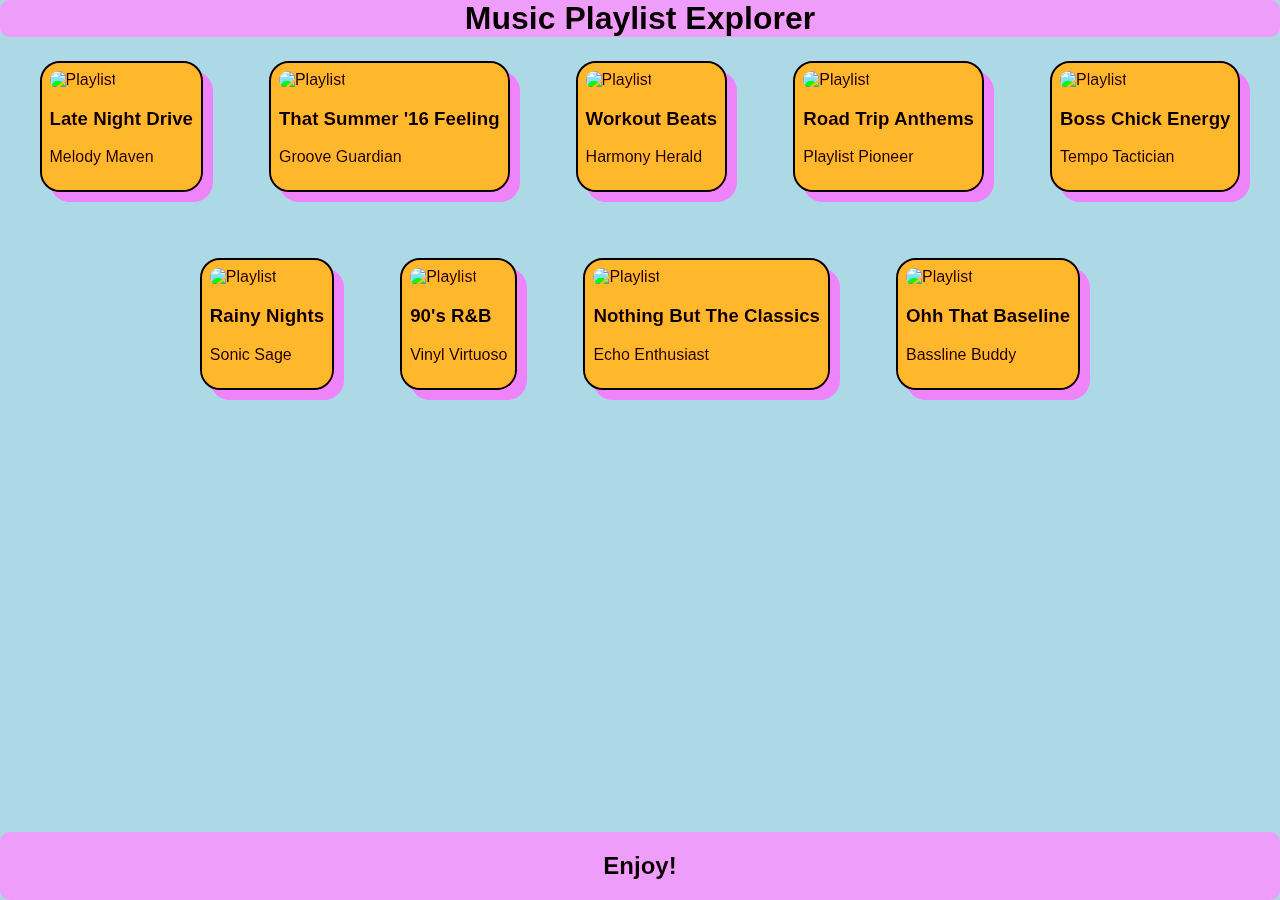
==== music-playlist-creator/index.html @ 2ce2985d "modals and auto population works!!!" ====
<!DOCTYPE html>
<html lang="en">
<head>
    <meta charset="UTF-8">
    <meta name="viewport" content="width=device-width, initial-scale=1.0">
    
    <title>Music Playlist Explorer</title>
    <link rel="icon" type="image/x-icon" href="/images/favicon.ico">
    
    <link rel="stylesheet" href="style.css">
</head>
<body>
    <header>
        <h1 id="title">Music Playlist Explorer</h1>
    </header>

    <main> 
        <div id="playlists">
            <!-- <div class="list" onclick="openModal({imageUrl: '/music-playlist-creator/assets/img/song.png', name: 'Playlist Title', creator: 'Creator Name'})">
                <img class="image" src="/music-playlist-creator/assets/img/playlist.png" alt="Playlist" width="200">
                <h3>Playlist Title</h3>
                <p>Creator Name</p>
            </div> -->
        </div>
    </main>

    <modal-overlay>
        <!-- Modal Structure -->
        <!-- <div id="songModal" class="modal">
            <div class="modal-content">
            <span class="close">&times;</span>
            <h1 id="festivalName"></h1>
            <img id="festivalImage" src="" alt="Festival Image">
            <p id="festivalDates"></p>
            <p id="festivalLocation"></p>
            <div id="artistLineup"></div>
            </div>
        </div> -->

        <div id="playlistModal" class="modal">
            <div class="modal-content">
                <span class="close">&times;</span>
                <div id="imageAndTitle">
                    <img id="playlistImage" src="" alt="Playlist Image">
                    <div id="titleAndCreator">
                        <h1 id="playlistName"></h1>
                        <p id="creator"></p>
                    </div>
                </div>
                <div id="songSection">
                    <div class="song">
                        <p>Song 1</p>
                        <p>Song 2</p>
                    </div>
                </div>
            </div>
        </div>
        
    </modal-overlay>

    <footer>
        <h2 id="foot">Enjoy!</h2>
    </footer>

    <script src="data/data.js"></script>
    <script src="script.js"></script>
</body>
</html>
---- music-playlist-creator/style.css ----
body {
    /* font-family: 'Arial', sans-serif; */
    min-height: 100vh;
    display: flex;
    flex-direction: column;

    font-family: 'Coda Caption', sans-serif;
    margin: 0;
    padding: 0;
    background-color: rgb(173, 216, 230);
    /* background: linear-gradient(to right, lightblue, rgb(249, 249, 254)); */
}

header {
    /* background-color: rgb(218, 218, 218); */
    background-color: rgb(230, 173, 216, 0.8);
    opacity: 50;
    text-align: center;
    margin-bottom: 1em;
    border-radius: 10px;
    filter: saturate(3);
}

#title{
    margin: 0;
}

#playlists{
    display: flex;
    flex-wrap: wrap;
    justify-content: center;
    gap: 50px;
    margin-bottom: 1.2em;
}

.list{
    transition: all 0.5s ease;
    margin: 0.5em;
    padding: 0.5em;
    /* border-radius: 12px 12px 8px 8px; */
    border-radius: 20px;
    border-width: 2px;
    border-color: black;
    border-style: solid;
    background-color: rgb(230, 201, 173);
    filter: saturate(5);
    box-shadow: 10px 10px rgb(230, 173, 216, 0.8);
}

.list:hover{
    transition: all 0.5s ease;
    background-color: rgb(216, 230, 173);
    transform: translate3d(0, -2px, 0) scale(1.1);
    box-shadow: 10px 10px rgb(240, 226, 123);
    /* color: white; */
}

.image{
    margin: auto;
    border-radius: 20px;
}

.space-evenly { 
    justify-content: space-evenly; 
}

/* CSS for Modal */
.modal {
    display: none; /* Hidden by default */
    position: fixed; /* Stay in place */
    z-index: 1; /* Sit on top */
    left: 0;
    top: 0;
    width: 100%; /* Full width */
    height: 100%; /* Full height */
    overflow: auto; /* Enable scroll if needed */
    background-color: rgba(0,0,0,0.4); /* Black w/ opacity */
}
.modal-content {
    /* background-color: #fefefe; */
    background-color: rgb(230, 173, 216);
    filter: saturate(2);
    margin: 15% auto; /* 15% from the top and centered */
    padding: 20px;
    border: 1px solid #888;
    border-radius: 20px;
    width: 80%; /* Could be more or less, depending on screen size */
}
.close {
    /* color: #aaa; */
    color: white;
    float: right;
    font-size: 28px;
    font-weight: bold;
}
.close:hover,
.close:focus {
    color: black;
    text-decoration: none;
    cursor: pointer;
}

#imageAndTitle{
    display: flex;
}

#titleAndCreator{
    margin-left: 2em;
}

#playlistImage{
    width: 10em;
    height: 8em;
}

footer {
    /* background-color: rgb(218, 218, 218); */
    background-color: rgb(230, 173, 216, 0.8);
    text-align: center;
    /* margin-bottom: 1em; */
    filter: saturate(3);

    margin-top: auto;
    /* margin-bottom: 0; */
    border-radius: 10px;
}
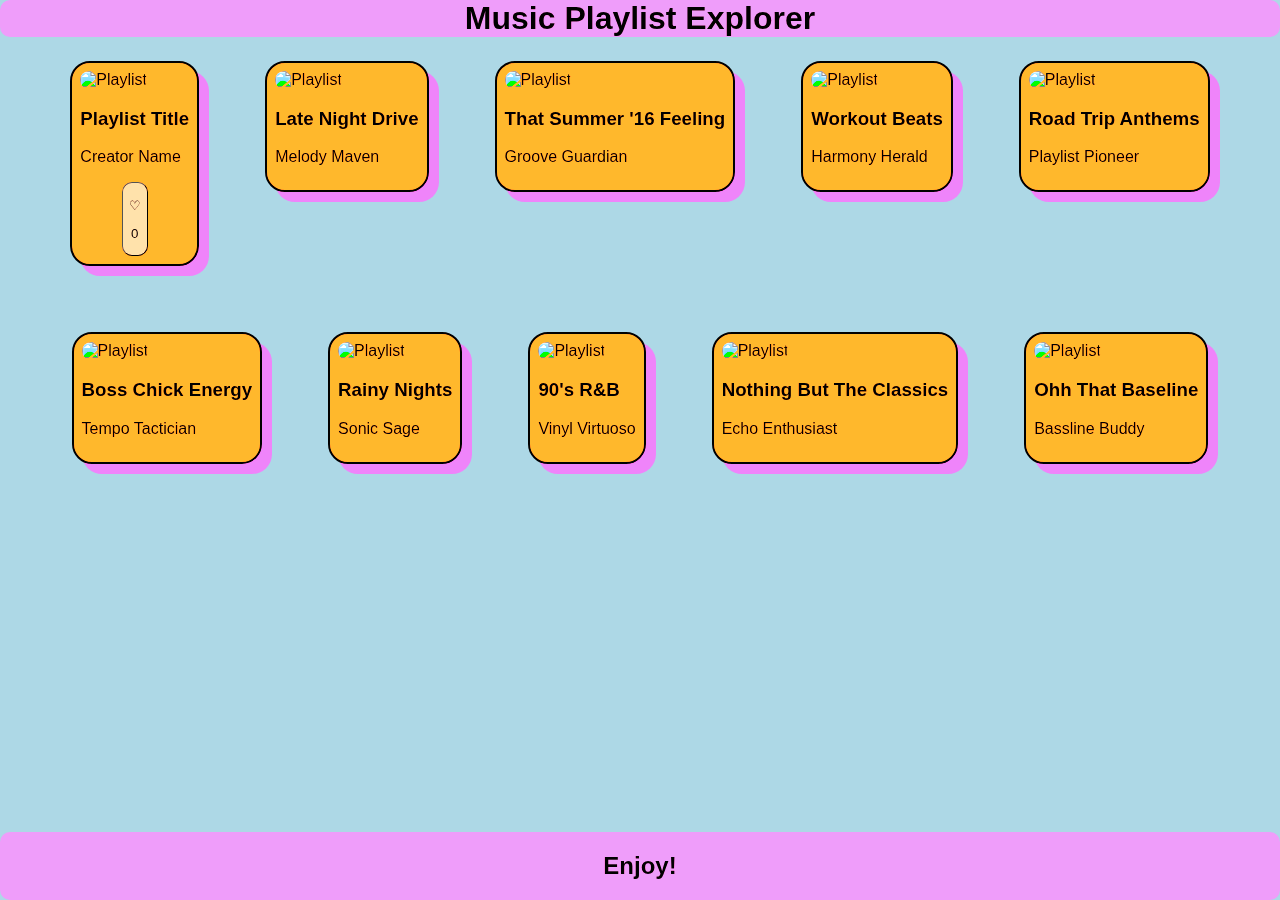
==== commit 5e6b4053: "adding like, buggy" ====
--- a/music-playlist-creator/index.html
+++ b/music-playlist-creator/index.html
@@ -16,27 +16,22 @@
 
     <main> 
         <div id="playlists">
-            <!-- <div class="list" onclick="openModal({imageUrl: '/music-playlist-creator/assets/img/song.png', name: 'Playlist Title', creator: 'Creator Name'})">
+            <div class="list" onclick="openModal({imageUrl: '/music-playlist-creator/assets/img/song.png', name: 'Playlist Title', creator: 'Creator Name'})">
                 <img class="image" src="/music-playlist-creator/assets/img/playlist.png" alt="Playlist" width="200">
                 <h3>Playlist Title</h3>
                 <p>Creator Name</p>
-            </div> -->
+                <div id="likeSection">
+                    <button id="likeButton">
+                        <p id="like">♡</p>
+                        <p id="likeCount">0</p>
+                    </button>
+                </div>
+            </div>
         </div>
     </main>
 
     <modal-overlay>
         <!-- Modal Structure -->
-        <!-- <div id="songModal" class="modal">
-            <div class="modal-content">
-            <span class="close">&times;</span>
-            <h1 id="festivalName"></h1>
-            <img id="festivalImage" src="" alt="Festival Image">
-            <p id="festivalDates"></p>
-            <p id="festivalLocation"></p>
-            <div id="artistLineup"></div>
-            </div>
-        </div> -->
-
         <div id="playlistModal" class="modal">
             <div class="modal-content">
                 <span class="close">&times;</span>
@@ -48,10 +43,15 @@
                     </div>
                 </div>
                 <div id="songSection">
-                    <div class="song">
-                        <p>Song 1</p>
-                        <p>Song 2</p>
-                    </div>
+                    <!-- <div id="song">
+                        <img id="songImage" src="/music-playlist-creator/assets/img/song.png" alt="Song Image">
+                        <div id="songDetails">
+                            <h4 id="songName">Childs Play</h1>
+                            <p id="artist">Drake</p>
+                            <p id="album">Views</p>
+                        </div>
+                        <p id="duration">4:00</p>
+                    </div> -->
                 </div>
             </div>
         </div>
--- a/music-playlist-creator/style.css
+++ b/music-playlist-creator/style.css
@@ -54,6 +54,27 @@
     box-shadow: 10px 10px rgb(240, 226, 123);
     /* color: white; */
 }
+
+#likeSection{
+    text-align: center;
+}
+
+#likeButton{
+    border-width: 1px;
+    border-color: black;
+    border-radius: 10px;
+    background-color: rgba(255, 255, 255, 0.6);
+}
+
+#likeButton:hover{
+    border-width: 1px;
+    border-color: white;
+    border-radius: 10px;
+    color: white;
+    background-color: black;
+}
+
+
 
 .image{
     margin: auto;
@@ -88,6 +109,7 @@
 }
 .close {
     /* color: #aaa; */
+    transition: all 0.5s ease;
     color: white;
     float: right;
     font-size: 28px;
@@ -95,9 +117,11 @@
 }
 .close:hover,
 .close:focus {
+    transition: all 0.5s ease;
     color: black;
     text-decoration: none;
     cursor: pointer;
+    transform: translate3d(0, -2px, 0) scale(1.3);
 }
 
 #imageAndTitle{
@@ -111,6 +135,61 @@
 #playlistImage{
     width: 10em;
     height: 8em;
+    border-radius: 10px;
+}
+
+#songSection{
+    margin-top: 1em;
+}
+
+#song{ 
+    /* width: 100%; */
+    transition: all 0.5s ease;
+    display: flex;
+    background-color: rgba(225, 225, 225, 0.8);
+    border-radius: 10px;
+    padding-left: 5px;
+    padding-top: 10px;
+    padding: 10px 5px 10px 5px;
+    margin-bottom: 0.5em;
+}
+
+#song:hover{
+    transition: all 0.5s ease;
+    background-color: rgb(225, 225, 225);
+    transform: translate3d(0, -2px, 0) scale(1.03);
+}
+
+#songImage{
+    width: 4em;
+    height: 3em;
+}
+
+#songDetails{
+    margin-left: 1em;
+}
+
+
+#songName{
+    font-size: 0.8em;
+    margin-bottom: 0;
+    margin-top: auto;
+}
+
+#artist{
+    margin-top: 0.4em;
+    margin-bottom: 0;
+    font-size: 0.6em;
+}
+
+#album{
+    margin-top: 0.4em;
+    font-size: 0.6em;
+}
+
+#duration{
+    margin-left: auto;
+    text-align: right;
 }
 
 footer {
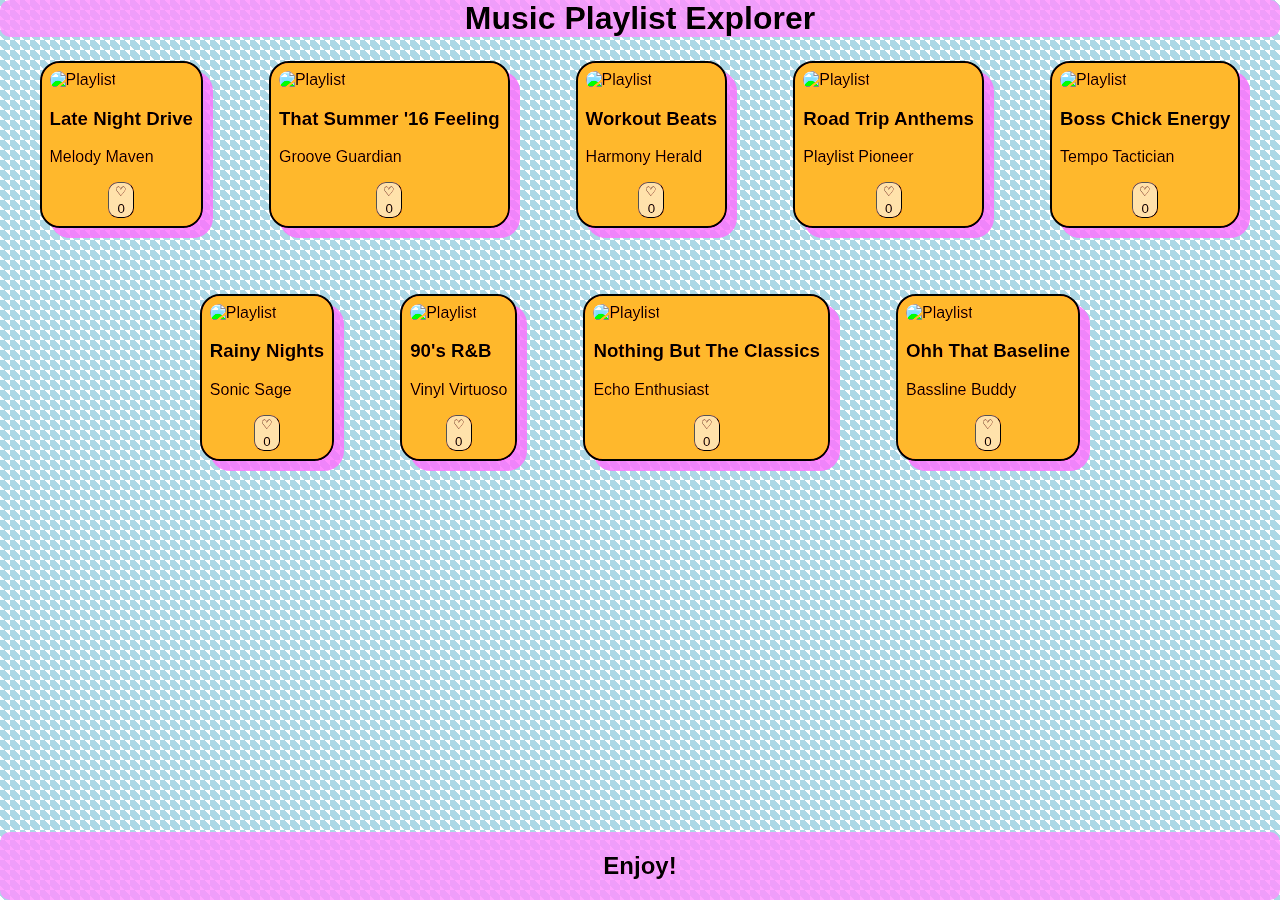
==== commit 5145d8e9: "like button doesn't open up modal and added cool pixel-like background" ====
--- a/music-playlist-creator/index.html
+++ b/music-playlist-creator/index.html
@@ -16,7 +16,7 @@
 
     <main> 
         <div id="playlists">
-            <div class="list" onclick="openModal({imageUrl: '/music-playlist-creator/assets/img/song.png', name: 'Playlist Title', creator: 'Creator Name'})">
+            <!-- <div class="list" onclick="openModal({imageUrl: '/music-playlist-creator/assets/img/song.png', name: 'Playlist Title', creator: 'Creator Name'})">
                 <img class="image" src="/music-playlist-creator/assets/img/playlist.png" alt="Playlist" width="200">
                 <h3>Playlist Title</h3>
                 <p>Creator Name</p>
@@ -26,7 +26,7 @@
                         <p id="likeCount">0</p>
                     </button>
                 </div>
-            </div>
+            </div> -->
         </div>
     </main>
 
--- a/music-playlist-creator/style.css
+++ b/music-playlist-creator/style.css
@@ -8,6 +8,10 @@
     margin: 0;
     padding: 0;
     background-color: rgb(173, 216, 230);
+    background-image: linear-gradient(45deg, white 25%, transparent 25%, transparent 75%, white 75%, white), 
+        linear-gradient(45deg, white 25%, transparent 25%, transparent 75%, white 75%, white);
+    background-size:10px 10px;
+    background-position: 0 0, 50px 50px;
     /* background: linear-gradient(to right, lightblue, rgb(249, 249, 254)); */
 }
 
@@ -72,9 +76,18 @@
     border-radius: 10px;
     color: white;
     background-color: black;
-}
-
-
+    font-size: small;
+}
+
+#like{
+    margin-top: 0;
+    margin-bottom: 0;
+}
+
+#likeCount{
+    margin-bottom: 0;
+    margin-top: 0.1em;
+}
 
 .image{
     margin: auto;
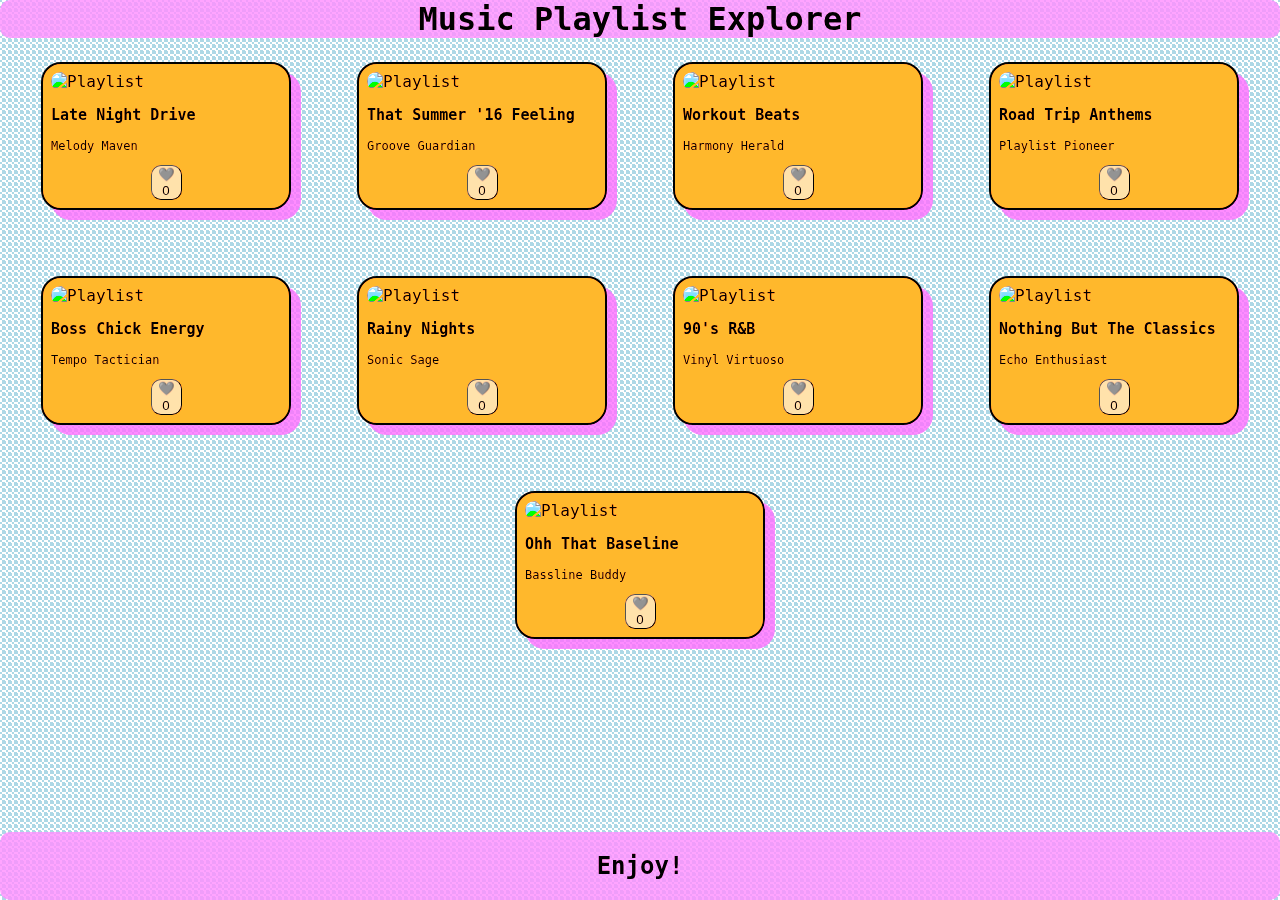
==== commit aeac622b: "shuffle works now!" ====
--- a/music-playlist-creator/index.html
+++ b/music-playlist-creator/index.html
@@ -16,14 +16,14 @@
 
     <main> 
         <div id="playlists">
-            <!-- <div class="list" onclick="openModal({imageUrl: '/music-playlist-creator/assets/img/song.png', name: 'Playlist Title', creator: 'Creator Name'})">
-                <img class="image" src="/music-playlist-creator/assets/img/playlist.png" alt="Playlist" width="200">
-                <h3>Playlist Title</h3>
-                <p>Creator Name</p>
+            <!-- <div class="list">
+                <img class="image" src="/music-playlist-creator/assets/img/playlist.png" alt="Playlist">
+                <h3 id="playlistTitle">Playlist Title</h3>
+                <p id="creatorName">Creator</p>
                 <div id="likeSection">
-                    <button id="likeButton">
-                        <p id="like">♡</p>
-                        <p id="likeCount">0</p>
+                    <button class="likeButton">
+                            <p class="like">🩶</p>
+                            <p class="likeCount">0</p>
                     </button>
                 </div>
             </div> -->
@@ -41,6 +41,11 @@
                         <h1 id="playlistName"></h1>
                         <p id="creator"></p>
                     </div>
+                </div>
+                <div id="buttonSection">
+                    <!-- <button class="shuffle">
+                        <p>Shuffle</p>
+                    </button> -->
                 </div>
                 <div id="songSection">
                     <!-- <div id="song">
--- a/music-playlist-creator/style.css
+++ b/music-playlist-creator/style.css
@@ -4,13 +4,14 @@
     display: flex;
     flex-direction: column;
 
-    font-family: 'Coda Caption', sans-serif;
+    /* font-family: 'Coda Caption', sans-serif; */
+    font-family: 'Lucida Console', monospace;
     margin: 0;
     padding: 0;
     background-color: rgb(173, 216, 230);
     background-image: linear-gradient(45deg, white 25%, transparent 25%, transparent 75%, white 75%, white), 
         linear-gradient(45deg, white 25%, transparent 25%, transparent 75%, white 75%, white);
-    background-size:10px 10px;
+    background-size:6px 6px;
     background-position: 0 0, 50px 50px;
     /* background: linear-gradient(to right, lightblue, rgb(249, 249, 254)); */
 }
@@ -34,11 +35,11 @@
     flex-wrap: wrap;
     justify-content: center;
     gap: 50px;
-    margin-bottom: 1.2em;
+    margin-bottom: 1.5em;
 }
 
 .list{
-    transition: all 0.5s ease;
+    transition: all 0.3s ease;
     margin: 0.5em;
     padding: 0.5em;
     /* border-radius: 12px 12px 8px 8px; */
@@ -49,28 +50,37 @@
     background-color: rgb(230, 201, 173);
     filter: saturate(5);
     box-shadow: 10px 10px rgb(230, 173, 216, 0.8);
+    width: 230px;
 }
 
 .list:hover{
-    transition: all 0.5s ease;
+    transition: all 0.3s ease;
     background-color: rgb(216, 230, 173);
-    transform: translate3d(0, -2px, 0) scale(1.1);
+    transform: translate3d(0, -2px, 0) scale(1.06);
     box-shadow: 10px 10px rgb(240, 226, 123);
     /* color: white; */
 }
 
+#playlistTitle{
+    font-size: 15px;
+}
+
+#creatorName{
+    font-size: 12px;
+}
+
 #likeSection{
     text-align: center;
 }
 
-#likeButton{
+.likeButton{
     border-width: 1px;
     border-color: black;
     border-radius: 10px;
     background-color: rgba(255, 255, 255, 0.6);
 }
 
-#likeButton:hover{
+.likeButton:hover{
     border-width: 1px;
     border-color: white;
     border-radius: 10px;
@@ -79,12 +89,17 @@
     font-size: small;
 }
 
-#like{
+.likeButton:active{
+    /* transition: all 1s ease; */
+    transform: translateY(-3px);
+}
+
+.like{
     margin-top: 0;
     margin-bottom: 0;
 }
 
-#likeCount{
+.likeCount{
     margin-bottom: 0;
     margin-top: 0.1em;
 }
@@ -92,6 +107,7 @@
 .image{
     margin: auto;
     border-radius: 20px;
+    width: 100%;
 }
 
 .space-evenly { 
@@ -108,11 +124,11 @@
     width: 100%; /* Full width */
     height: 100%; /* Full height */
     overflow: auto; /* Enable scroll if needed */
-    background-color: rgba(0,0,0,0.4); /* Black w/ opacity */
+    background-color: rgba(0,0,0,0.7); /* Black w/ opacity */
 }
 .modal-content {
-    /* background-color: #fefefe; */
-    background-color: rgb(230, 173, 216);
+    /* background-color: rgb(230, 173, 216); */
+    background-color: rgb(137, 111, 149);
     filter: saturate(2);
     margin: 15% auto; /* 15% from the top and centered */
     padding: 20px;
@@ -130,7 +146,7 @@
 }
 .close:hover,
 .close:focus {
-    transition: all 0.5s ease;
+    transition: all 0.3s ease;
     color: black;
     text-decoration: none;
     cursor: pointer;
@@ -151,13 +167,32 @@
     border-radius: 10px;
 }
 
+.shuffle{
+    transition: all 0.3s ease;
+    border-radius: 10px;
+    border-width: 0;
+    width: 10em;
+    justify-content: center;
+    margin-top: 1em;
+    background-color: rgba(173, 216, 230, 0.7);
+    /* background-color: rgb(240, 226, 123, 0.7); */
+
+}
+
+.shuffle:hover{
+    transition: all 0.3s ease;
+    background-color: rgb(173, 216, 230, 0.9);
+    /* background-color: rgb(240, 226, 123, 0.9); */
+    transform: translate3d(0, -2px, 0) scale(1.03);
+}
+
 #songSection{
     margin-top: 1em;
 }
 
 #song{ 
     /* width: 100%; */
-    transition: all 0.5s ease;
+    transition: all 0.3s ease;
     display: flex;
     background-color: rgba(225, 225, 225, 0.8);
     border-radius: 10px;
@@ -168,7 +203,7 @@
 }
 
 #song:hover{
-    transition: all 0.5s ease;
+    transition: all 0.3s ease;
     background-color: rgb(225, 225, 225);
     transform: translate3d(0, -2px, 0) scale(1.03);
 }
@@ -186,7 +221,7 @@
 #songName{
     font-size: 0.8em;
     margin-bottom: 0;
-    margin-top: auto;
+    margin-top: 0.1em;
 }
 
 #artist{
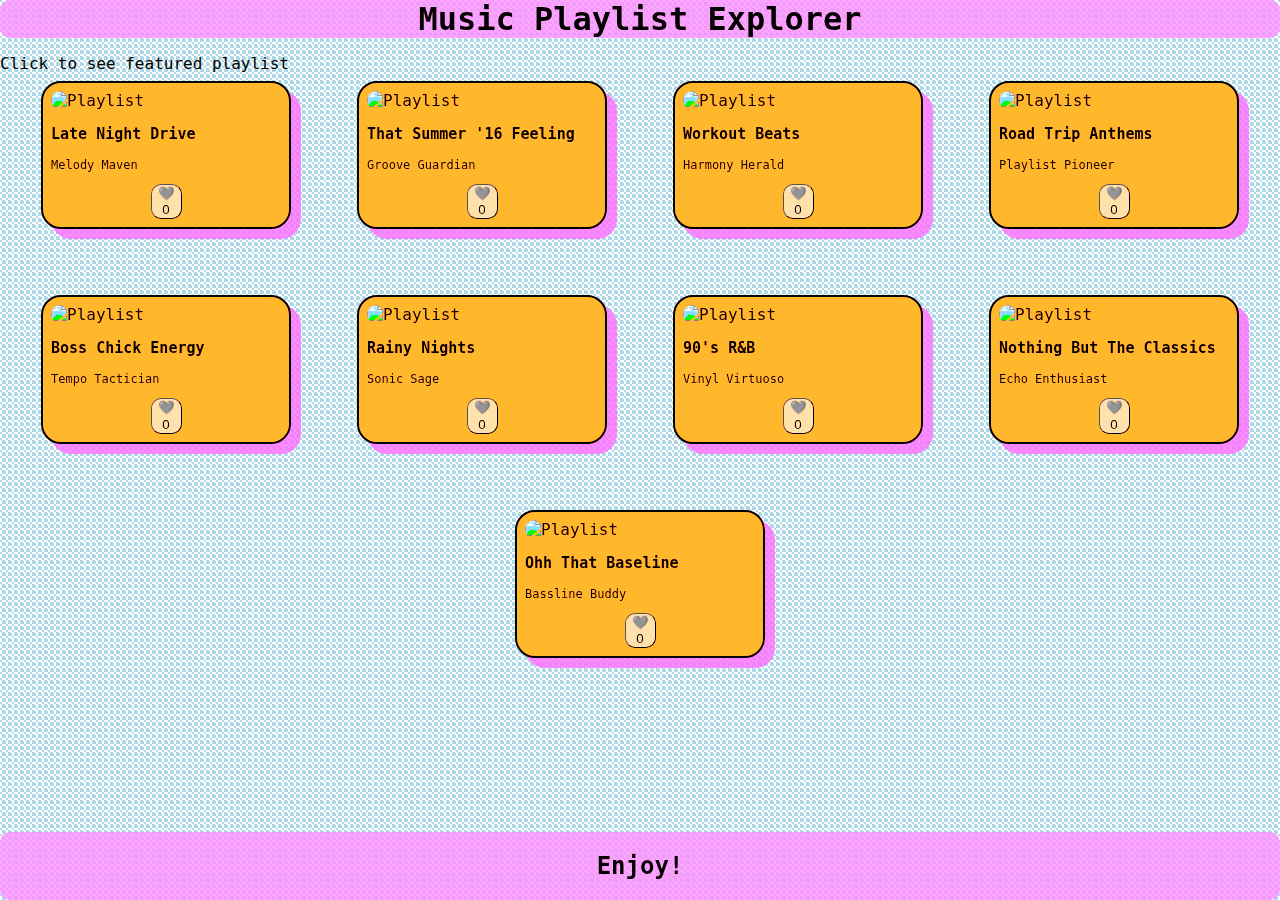
==== commit 7d5c86d4: "linked index to featured but css won't show up" ====
--- a/music-playlist-creator/index.html
+++ b/music-playlist-creator/index.html
@@ -15,6 +15,9 @@
     </header>
 
     <main> 
+        <div class="transitionButton">
+            <a id="featuredLink" href="/music-playlist-creator/data/featured.html"> Click to see featured playlist</a>
+        </div>
         <div id="playlists">
             <!-- <div class="list">
                 <img class="image" src="/music-playlist-creator/assets/img/playlist.png" alt="Playlist">
--- a/music-playlist-creator/style.css
+++ b/music-playlist-creator/style.css
@@ -25,6 +25,14 @@
     border-radius: 10px;
     filter: saturate(3);
 }
+
+#featuredLink{
+    color: inherit;
+    text-decoration: inherit;
+    font-family: 'Lucida Console', monospace;
+    margin: auto;
+}
+
 
 #title{
     margin: 0;
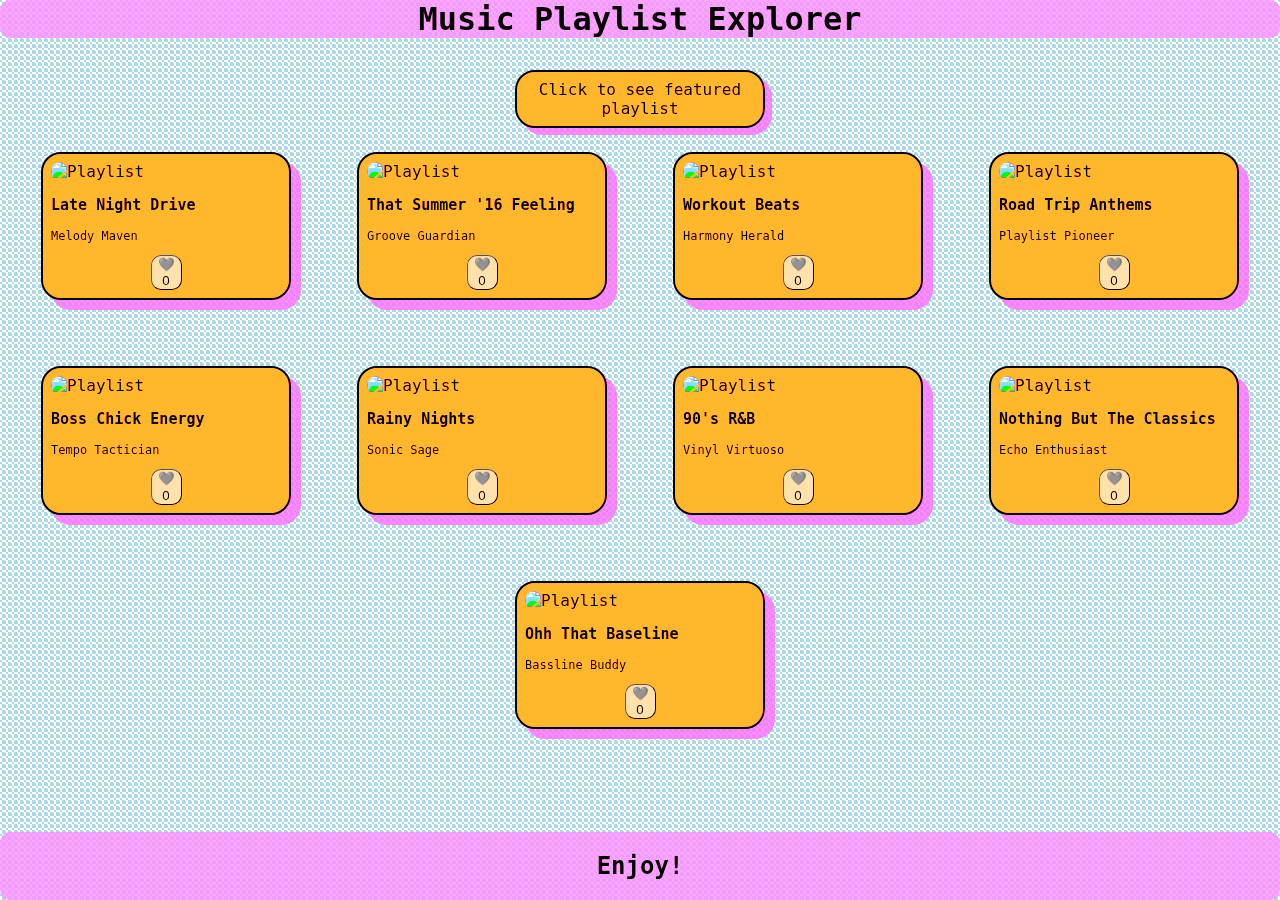
==== commit 5a62827a: "correctly linked css to html, have to add feature now" ====
--- a/music-playlist-creator/index.html
+++ b/music-playlist-creator/index.html
@@ -16,7 +16,7 @@
 
     <main> 
         <div class="transitionButton">
-            <a id="featuredLink" href="/music-playlist-creator/data/featured.html"> Click to see featured playlist</a>
+            <a class="changeLink" href="/music-playlist-creator/featured.html"> Click to see featured playlist</a>
         </div>
         <div id="playlists">
             <!-- <div class="list">
--- a/music-playlist-creator/style.css
+++ b/music-playlist-creator/style.css
@@ -26,7 +26,34 @@
     filter: saturate(3);
 }
 
-#featuredLink{
+.transitionButton{
+    text-align: center;
+    margin: auto;
+    margin-top: 1em;
+    margin-bottom: 1em;
+    transition: all 0.3s ease;
+    /* margin: 0.5em; */
+    padding: 0.5em;
+    /* border-radius: 12px 12px 8px 8px; */
+    border-radius: 20px;
+    border-width: 2px;
+    border-color: black;
+    border-style: solid;
+    background-color: rgb(230, 201, 173);
+    filter: saturate(5);
+    box-shadow: 7px 7px rgb(230, 173, 216, 0.8);
+    width: 230px;
+    /* align-content: center; */
+}
+
+.transitionButton:hover{
+    transition: all 0.3s ease;
+    background-color: rgb(216, 230, 173);
+    transform: translate3d(0, -2px, 0) scale(1.06);
+    box-shadow: 10px 10px rgb(240, 226, 123);
+}
+
+.changeLink{
     color: inherit;
     text-decoration: inherit;
     font-family: 'Lucida Console', monospace;
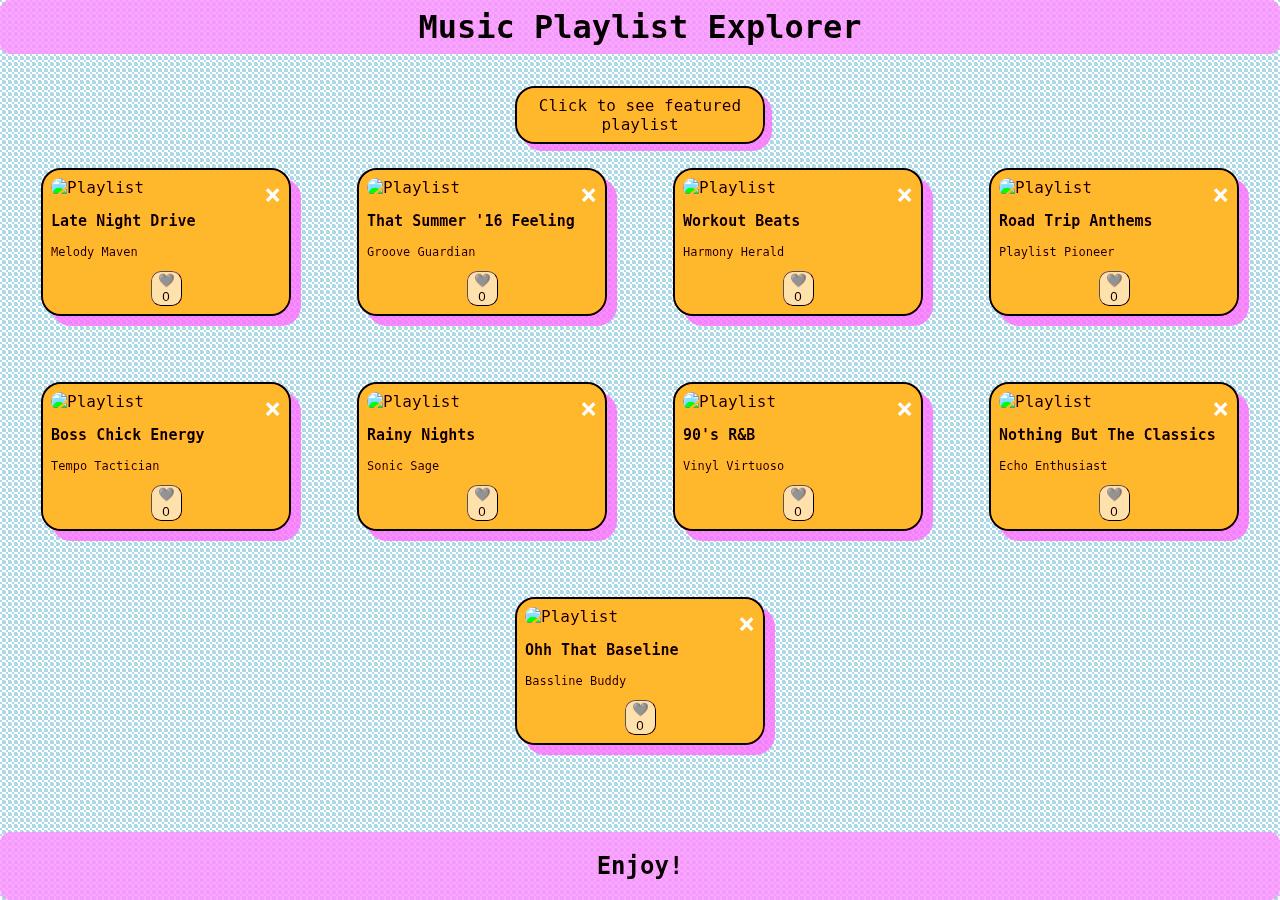
==== commit cc90a5e6: "added delete function" ====
--- a/music-playlist-creator/index.html
+++ b/music-playlist-creator/index.html
@@ -16,8 +16,9 @@
 
     <main> 
         <div class="transitionButton">
-            <a class="changeLink" href="/music-playlist-creator/featured.html"> Click to see featured playlist</a>
+            <a class="changeLink" href="/music-playlist-creator/featured.html">Click to see featured playlist</a>
         </div>
+        
         <div id="playlists">
             <!-- <div class="list">
                 <img class="image" src="/music-playlist-creator/assets/img/playlist.png" alt="Playlist">
@@ -50,8 +51,8 @@
                         <p>Shuffle</p>
                     </button> -->
                 </div>
-                <div id="songSection">
-                    <!-- <div id="song">
+                    <div id="songSection"> 
+                    <!-- <div id="song"> 
                         <img id="songImage" src="/music-playlist-creator/assets/img/song.png" alt="Song Image">
                         <div id="songDetails">
                             <h4 id="songName">Childs Play</h1>
@@ -59,8 +60,8 @@
                             <p id="album">Views</p>
                         </div>
                         <p id="duration">4:00</p>
-                    </div> -->
-                </div>
+                    </div>  -->
+                </div> 
             </div>
         </div>
         
--- a/music-playlist-creator/style.css
+++ b/music-playlist-creator/style.css
@@ -24,6 +24,65 @@
     margin-bottom: 1em;
     border-radius: 10px;
     filter: saturate(3);
+    padding-top: 0.5em;
+    padding-bottom: 0.5em;
+}
+
+#feature{
+    display: flex;
+    flex-wrap: wrap;
+    justify-content: space-around;
+    gap: 50px;
+    margin-top: 2em;
+    margin-bottom: 1.5em;
+}
+
+#featuredDetails{
+    transition: all 0.3s ease;
+    margin: 0.5em;
+    padding: 0.5em; 
+    /* border-radius: 12px 12px 8px 8px; */
+    border-radius: 20px;
+    /* border-width: 2px; */
+    border-color: black;
+    /* border-style: solid; */
+    /* background-color: rgb(0, 0, 0); */
+    filter: saturate(5);
+    /* box-shadow: 10px 10px rgb(255, 255, 255, 0.8); */
+    width: 400px;
+    color: black;
+}
+
+#featuredDetails:hover{
+    transition: all 0.3s ease;
+    background-color: rgb(255, 255, 255);
+    transform: translate3d(0, -2px, 0) scale(1.06);
+    box-shadow: 10px 10px rgb(0, 0, 0);
+    /* color: white; */
+}
+
+#featuredSongs{
+    margin-top: 0.5em;
+    width: 25em;
+}
+
+#fSong{ 
+    /* width: 100%; */
+    transition: all 0.3s ease;
+    display: flex;
+    /* background-color: rgba(225, 225, 225, 1); */
+    background-color: white;
+    border-radius: 10px;
+    padding-left: 5px;
+    padding-top: 10px;
+    padding: 10px 5px 10px 5px;
+    margin-bottom: 1em;
+}
+
+#fSong:hover{
+    transition: all 0.3s ease;
+    background-color: rgb(225, 225, 225);
+    transform: translate3d(0, -2px, 0) scale(1.03);
 }
 
 .transitionButton{
@@ -94,6 +153,23 @@
     transform: translate3d(0, -2px, 0) scale(1.06);
     box-shadow: 10px 10px rgb(240, 226, 123);
     /* color: white; */
+}
+
+.delete {
+    /* color: #aaa; */
+    transition: all 0.5s ease;
+    color: white;
+    float: right;
+    font-size: 28px;
+    font-weight: bold;
+}
+.delete:hover,
+.delete:focus {
+    transition: all 0.3s ease;
+    color: black;
+    text-decoration: none;
+    cursor: pointer;
+    transform: translate3d(0, -2px, 0) scale(1.3);
 }
 
 #playlistTitle{
